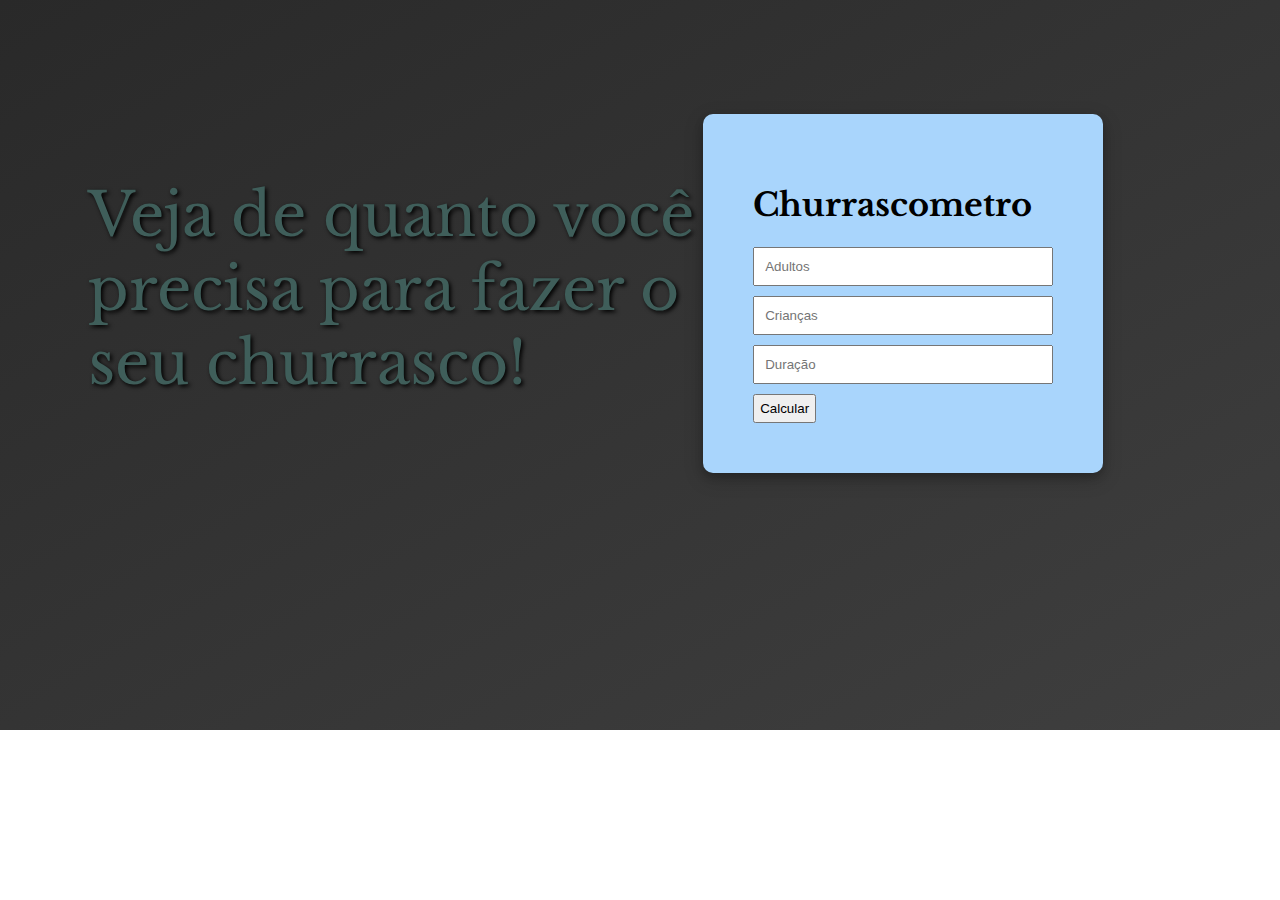
==== Programando/index.html @ eee1ba0e "Add files via upload" ====
<!DOCTYPE html>
<html lang="pt-br">
<head>
    <meta charset="UTF-8">
    <meta http-equiv="X-UA-Compatible" content="IE=edge">
    <meta name="viewport" content="width=device-width, initial-scale=1.0">
    <title>Estudando</title>
    <link rel="stylesheet" href="style.css">
    <link href="https://fonts.googleapis.com/css2?family=Libre+Baskerville&display=swap" rel="stylesheet">
</head>
<body>

    <div id="desc">Veja de quanto você precisa para fazer o seu churrasco!</div>
    

    <div class="container">
        <h1>Churrascometro</h1>
        <input id="adultos" name="adultos" type="number" placeholder="Adultos">
        <input id="criancas" name="criancas" type="number" placeholder="Crianças">
        <input id="duracao" name="duracao" type="number" placeholder="Duração">
        <button onclick="calcular()">Calcular</button>

        <div id="resultado">

        </div>
    </div>


   <script src="../Programando/script.js"></script> 
</body>
</html>
---- Programando/style.css ----
body{
    background-image: linear-gradient(to bottom right, rgb(41, 41, 41), rgb(63, 63, 63));
    background-repeat: no-repeat;
    height: 608px;
}

#desc{
    color: rgb(63, 94, 90);
    font-family:'Libre Baskerville', serif;
    font-size: 60px;
    margin-top: 5%;
    margin-left: 80px;
    position: absolute;
    width: 620px;
    height: 200px;
    text-shadow: 2px 2px 4px #000000;
}

.container{
    font-family:'Libre Baskerville', serif;
    max-width: 300px;
    margin: auto;
    background-color: rgb(169, 213, 252);
    padding: 50px;
    border-radius: 10px;
    box-shadow: 0 4px 8px 0 rgba(0, 0, 0, 0.2), 0 6px 20px 0 rgba(0, 0, 0, 0.19);
    margin-top: 9%;
    margin-left: 55%;
    position: relative;
}

input{
    width: 100%;
    display: block;
    padding: 10px;
    box-sizing: border-box;
    margin-bottom: 10px;
}

button{
    padding: 5px;
}

button:hover{
    background-color:rgb(63, 94, 90) ;
    color: white;
}

#mode{
    width: 20px;
    height: 20px;
    border-radius: 10px;
    background-color: yellowgreen;
    position: absolute;
    margin-top: -50px;
}

#mode:hover{
    background-color: blueviolet;
}
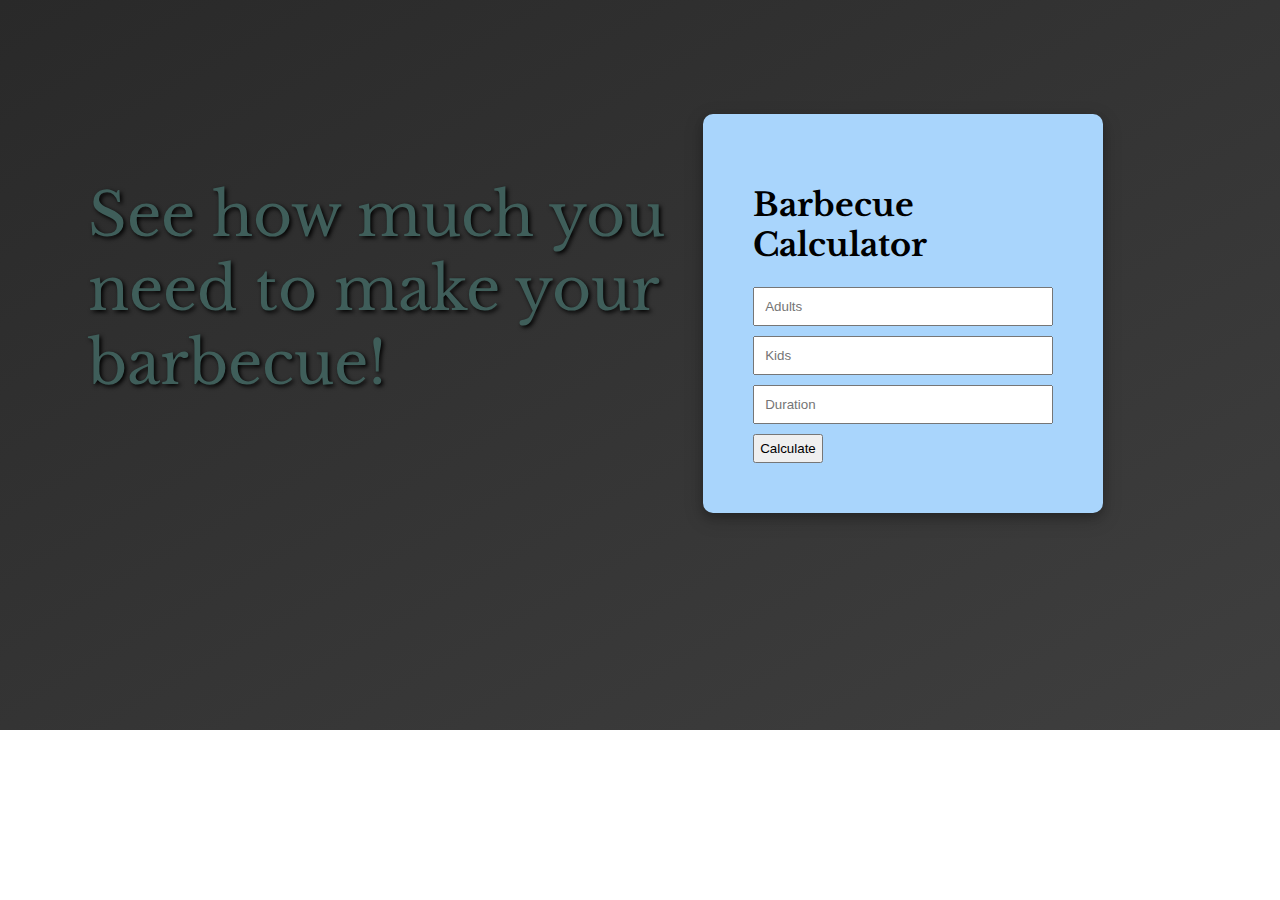
==== commit 0c857326: "update" ====
--- a/Programando/index.html
+++ b/Programando/index.html
@@ -4,21 +4,21 @@
     <meta charset="UTF-8">
     <meta http-equiv="X-UA-Compatible" content="IE=edge">
     <meta name="viewport" content="width=device-width, initial-scale=1.0">
-    <title>Estudando</title>
+    <title>Barbecue Calculator</title>
     <link rel="stylesheet" href="style.css">
     <link href="https://fonts.googleapis.com/css2?family=Libre+Baskerville&display=swap" rel="stylesheet">
 </head>
 <body>
 
-    <div id="desc">Veja de quanto você precisa para fazer o seu churrasco!</div>
+    <div id="desc">See how much you need to make your barbecue!</div>
     
 
     <div class="container">
-        <h1>Churrascometro</h1>
-        <input id="adultos" name="adultos" type="number" placeholder="Adultos">
-        <input id="criancas" name="criancas" type="number" placeholder="Crianças">
-        <input id="duracao" name="duracao" type="number" placeholder="Duração">
-        <button onclick="calcular()">Calcular</button>
+        <h1>Barbecue Calculator</h1>
+        <input id="adultos" name="adultos" type="number" placeholder="Adults">
+        <input id="criancas" name="criancas" type="number" placeholder="Kids">
+        <input id="duracao" name="duracao" type="number" placeholder="Duration">
+        <button onclick="calcular()">Calculate</button>
 
         <div id="resultado">
 
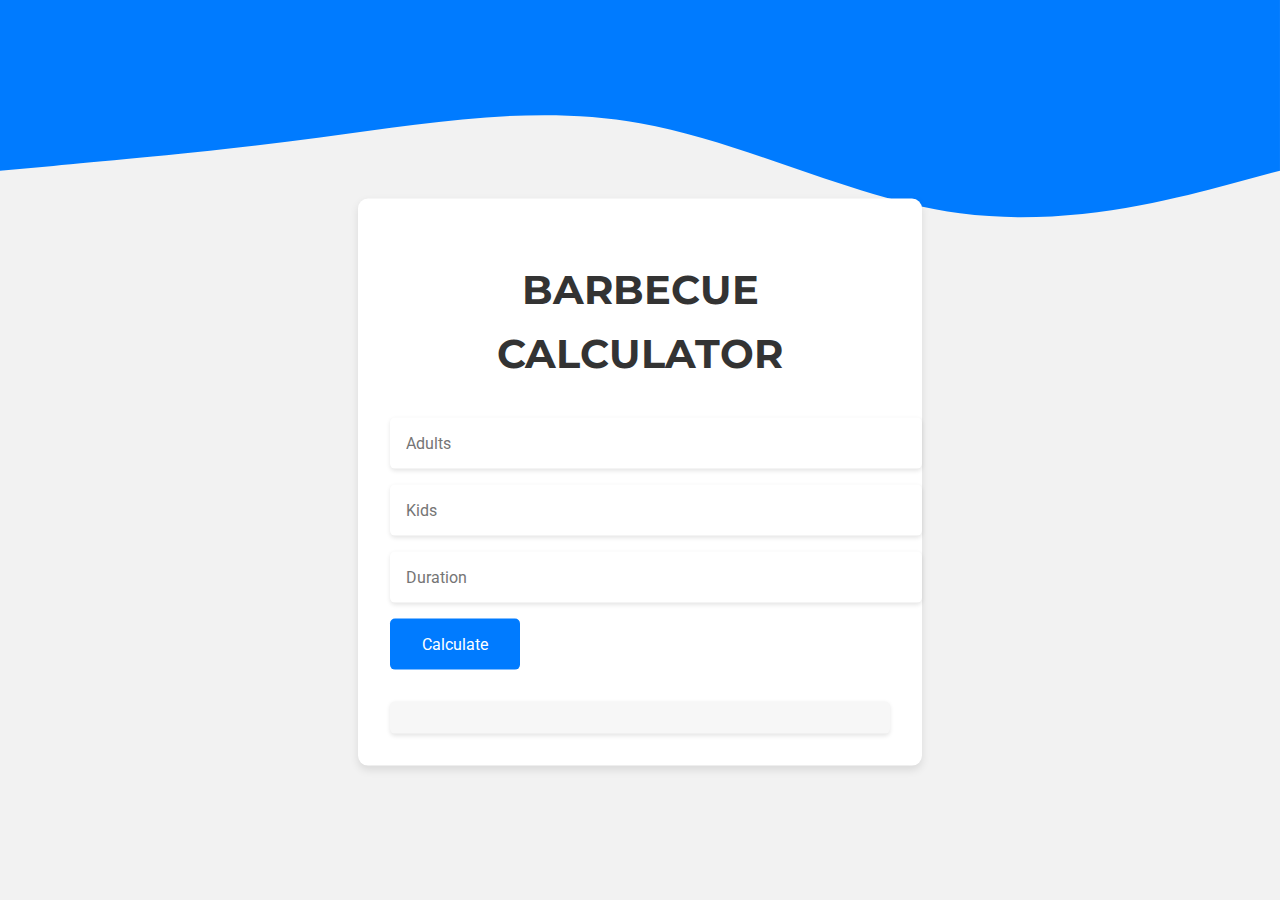
==== commit ff412491: "reform" ====
--- a/Programando/index.html
+++ b/Programando/index.html
@@ -6,12 +6,11 @@
     <meta name="viewport" content="width=device-width, initial-scale=1.0">
     <title>Barbecue Calculator</title>
     <link rel="stylesheet" href="style.css">
-    <link href="https://fonts.googleapis.com/css2?family=Libre+Baskerville&display=swap" rel="stylesheet">
+    <link href="https://fonts.googleapis.com/css?family=Montserrat:700|Roboto:400,700&display=swap" rel="stylesheet">
 </head>
 <body>
-
-    <div id="desc">See how much you need to make your barbecue!</div>
     
+    <svg xmlns="http://www.w3.org/2000/svg" viewBox="0 0 1440 320"><path fill="#007bff" fill-opacity="1" d="M0,192L60,186.7C120,181,240,171,360,154.7C480,139,600,117,720,138.7C840,160,960,224,1080,240C1200,256,1320,224,1380,208L1440,192L1440,0L1380,0C1320,0,1200,0,1080,0C960,0,840,0,720,0C600,0,480,0,360,0C240,0,120,0,60,0L0,0Z"></path></svg>
 
     <div class="container">
         <h1>Barbecue Calculator</h1>
--- a/Programando/style.css
+++ b/Programando/style.css
@@ -1,60 +1,71 @@
-body{
-    background-image: linear-gradient(to bottom right, rgb(41, 41, 41), rgb(63, 63, 63));
-    background-repeat: no-repeat;
-    height: 608px;
-}
+body {
+    background-color: #f2f2f2;
+    font-family: Arial, sans-serif;
+    font-size: 16px;
+    line-height: 1.6;
+    padding: 0;
+    margin: 0;
+  }
+  
+  .container {
+    background-color: #fff;
+    border-radius: 10px;
+    box-shadow: 0 4px 8px rgba(0, 0, 0, 0.1);
+    margin: 2rem auto;
+    max-width: 500px;
+    padding: 2rem;
+    position: absolute;
+    top: 50%;
+    left: 50%;
+    transform: translate(-50%, -50%);
 
-#desc{
-    color: rgb(63, 94, 90);
-    font-family:'Libre Baskerville', serif;
-    font-size: 60px;
-    margin-top: 5%;
-    margin-left: 80px;
-    position: absolute;
-    width: 620px;
-    height: 200px;
-    text-shadow: 2px 2px 4px #000000;
-}
-
-.container{
-    font-family:'Libre Baskerville', serif;
-    max-width: 300px;
-    margin: auto;
-    background-color: rgb(169, 213, 252);
-    padding: 50px;
-    border-radius: 10px;
-    box-shadow: 0 4px 8px 0 rgba(0, 0, 0, 0.2), 0 6px 20px 0 rgba(0, 0, 0, 0.19);
-    margin-top: 9%;
-    margin-left: 55%;
-    position: relative;
-}
-
-input{
+  }
+  
+  h1 {
+    color: #333;
+    font-family: 'Montserrat', sans-serif;
+    font-size: 2.5rem;
+    font-weight: 700;
+    margin-bottom: 2rem;
+    text-align: center;
+    text-transform: uppercase;
+  }
+  
+  input {
+    border: none;
+    border-radius: 5px;
+    box-shadow: 0 2px 4px rgba(0, 0, 0, 0.1);
+    font-family: 'Roboto', sans-serif;
+    font-size: 1rem;
+    padding: 1rem;
+    margin-bottom: 1rem;
     width: 100%;
-    display: block;
-    padding: 10px;
-    box-sizing: border-box;
-    margin-bottom: 10px;
-}
-
-button{
-    padding: 5px;
-}
-
-button:hover{
-    background-color:rgb(63, 94, 90) ;
-    color: white;
-}
-
-#mode{
-    width: 20px;
-    height: 20px;
-    border-radius: 10px;
-    background-color: yellowgreen;
-    position: absolute;
-    margin-top: -50px;
-}
-
-#mode:hover{
-    background-color: blueviolet;
-}
+  }
+  
+  button {
+    background-color: #007bff;
+    border: none;
+    border-radius: 5px;
+    color: #fff;
+    cursor: pointer;
+    font-family: 'Roboto', sans-serif;
+    font-size: 1rem;
+    padding: 1rem 2rem;
+    transition: all 0.2s;
+  }
+  
+  button:hover {
+    background-color: #0069d9;
+  }
+  
+  #resultado {
+    background-color: #f7f7f7;
+    border-radius: 5px;
+    box-shadow: 0 2px 4px rgba(0, 0, 0, 0.1);
+    font-family: 'Roboto', sans-serif;
+    font-size: 1.5rem;
+    margin-top: 2rem;
+    padding: 1rem;
+    text-align: center;
+  }
+  